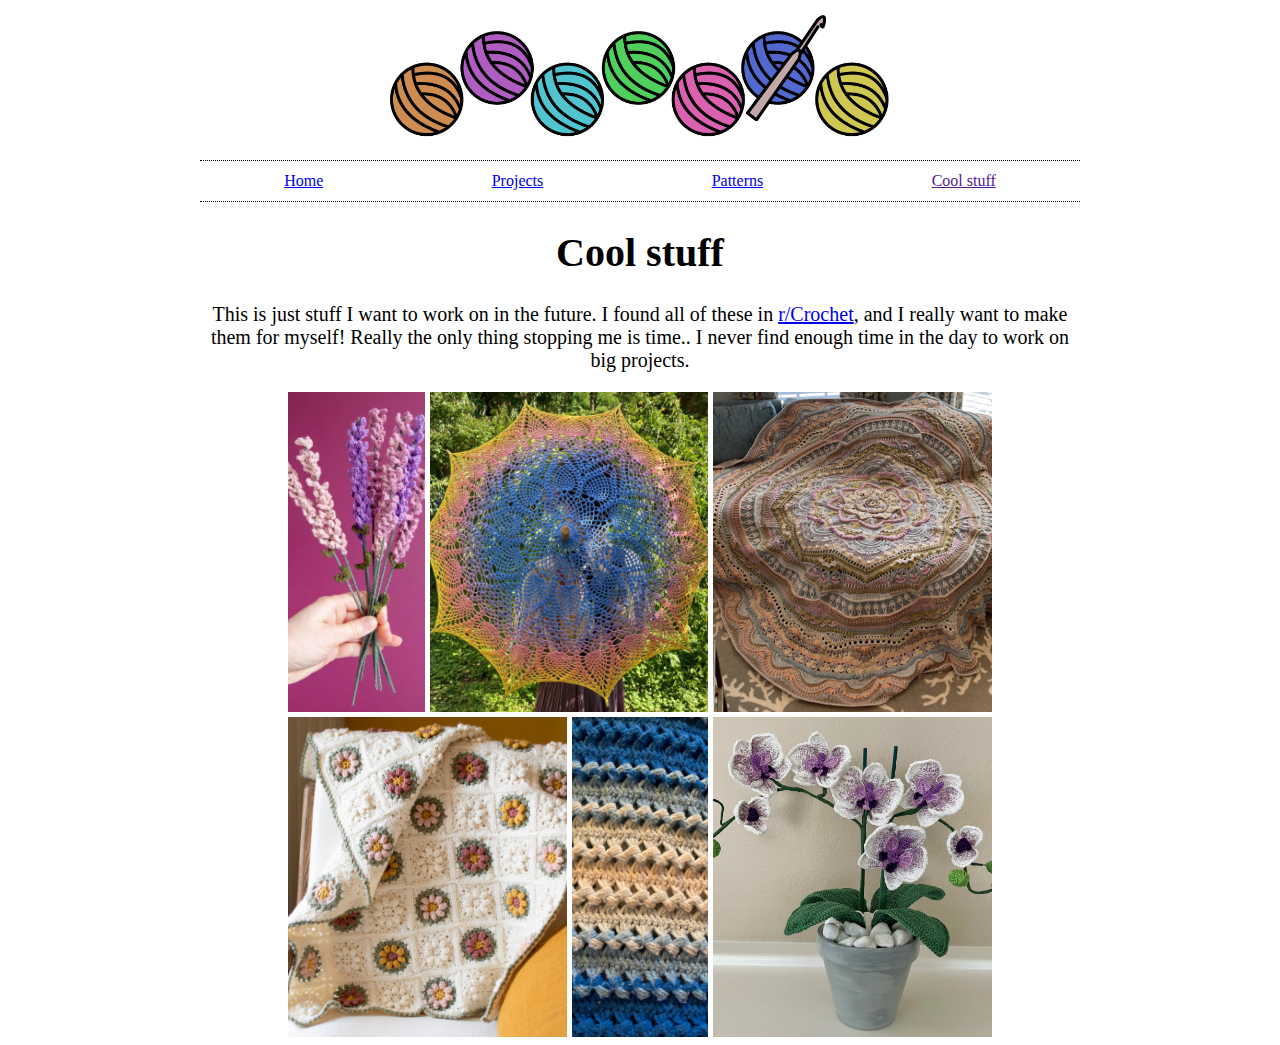
==== crochet-cool-stuff.html @ 1fb0df1b "wip" ====
<!DOCTYPE html>
<html lang="en-US">
    <head>
        <meta charset="utf-8">
        <title>Amy's Crochet</title>
        <link rel="stylesheet" href="crochet-main.css">
    </head>
    <body>
        <div class="header">
            <img src="images/yarn-header1.png" width="500" height="auto">
        </div>
        <div class="links">
            <div class="a"><a href="crochet-main.html">Home</a></div>
            <div class="b"><a href="crochet-projects.html">Projects</a></div>
            <div class="c"><a href="crochet-patterns.html">Patterns</a></div>
            <div class="d"><a href="">Cool stuff</a></div>
        </div>
        <div class="content">
            <!--Content-->
            <!--make this scrollable, everything else stays put-->
            <h1>Cool stuff</h1>
            <p>This is just stuff I want to work on in the future. I found all of these in <a href="https://www.reddit.com/r/crochet/">r/Crochet</a>,
                and I really want to make them for myself! Really the only thing stopping me is
                time.. I never find enough time in the day to work on big projects.</p>

            <div class="wishlist">
                <div class="wishlist_item wishlist_item--1">
                    <img src="images/lavender.PNG" class="wishlist_img" alt="Lavender" title="Lavender">
                </div>
                <div class="wishlist_item wishlist_item--2">
                    <img src="images/parasol.PNG" class="wishlist_img" alt="Parasol" title="Parasol">
                </div>
                <div class="wishlist_item wishlist_item--3">
                    <img src="images/mandala-madness.PNG" class="wishlist_img" alt="Mandala Madness" title="Mandala Madness">
                </div>
                <div class="wishlist_item wishlist_item--4">
                    <img src="images/flower-blanket.PNG" class="wishlist_img" alt="Flower Granny Square Blanket" title="Flower Granny Square Blanket">
                </div>
                <div class="wishlist_item wishlist_item--5">
                    <img src="images/blanket-pattern.PNG" class="wishlist_img" alt="Hairpin Lace Pattern" title="Hairpin Lace Pattern">
                </div>
                <div class="wishlist_item wishlist_item--6">
                    <img src="images/orchid.PNG" class="wishlist_img" alt="Orchid" title="Orchid">
                </div>
            </div>

        </div>
    </body>
</html>
---- crochet-main.css ----
body {
    padding-left: 15%;
    padding-right: 15%;
}

ul {
    list-style-position: inside;
}
.header {
    display: flex;
    align-items: center;
    justify-content: center;
}

.links {
    display: flex;
    justify-content: space-around;
    align-items: center;
    height: 40px;
    margin-top: 20px;
    border-top: 1px dotted black;
    border-bottom: 1px dotted black;
}

.content {
    text-align: center;
    font-size: 20px;
}

/* Format About ME page */
.about_me {
    display: grid;
    grid-template-columns: 1fr 1fr;
}

.profile_photo {
    display: flex;
    justify-content: center;
    text-align: center;
}

.desc {
    text-align: center;
    font-size: 20px;
    margin: auto;
}

.photo {
    border-radius: 50%;
    width: 250px;
    height: auto;
    object-fit: cover;
}

/* Format Projects page */
.projects {
    display: grid;
    grid-template-columns: repeat(12, 1fr);
    grid-template-rows: 65% 35%;
    grid-gap: 5px;
    margin: 0 10%;
}

.project_img {
    width: 100%;
    height: 100%;
    object-fit: cover;
}

.project_item--1 {
    grid-column-start: 1;
    grid-column-end: 4;
    grid-row-start: 1;
    grid-row-end: 2;
}

.project_item--2 {
    grid-column-start: 4;
    grid-column-end: 7;
    grid-row-start: 1;
    grid-row-end: 2;
}

.project_item--3 {
    grid-column-start: 7;
    grid-column-end: 10;
    grid-row-start: 1;
    grid-row-end: 2;
}

.project_item--4 {
    grid-column-start: 10;
    grid-column-end: 13;
    grid-row-start: 1;
    grid-row-end: 2;
}

.project_item--5 {
    grid-column-start: 1;
    grid-column-end: 5;
    grid-row-start: 2;
    grid-row-end: 3;
}

.project_item--6 {
    grid-column-start: 5;
    grid-column-end: 9;
    grid-row-start: 2;
    grid-row-end: 3;
}
.project_item--7 {
    grid-column-start: 9;
    grid-column-end: 13;
    grid-row-start: 2;
    grid-row-end: 3;
}

/* Format Cool Stuff page */
.wishlist {
    display: grid;
    grid-template-columns: repeat(5, 1fr);
    grid-template-rows: repeat(2,25vw);
    grid-gap: 5px;
    margin: 0 10%;
}

.wishlist_img {
    width: 100%;
    height: 100%;
    object-fit: cover;
}

.wishlist_item--1 {
    grid-column-start: 1;
    grid-column-end: 2;
    grid-row-start: 1;
    grid-row-end: 2;
}

.wishlist_item--2 {
    grid-column-start: 2;
    grid-column-end: 4;
    grid-row-start: 1;
    grid-row-end: 2;
}

.wishlist_item--3 {
    grid-column-start: 4;
    grid-column-end: 6;
    grid-row-start: 1;
    grid-row-end: 2;
}

.wishlist_item--4 {
    grid-column-start: 1;
    grid-column-end: 3;
    grid-row-start: 2;
    grid-row-end: 3;
}

.wishlist_item--5 {
    grid-column-start: 3;
    grid-column-end: 4;
    grid-row-start: 2;
    grid-row-end: 3;
}

.wishlist_item--6 {
    grid-column-start: 4;
    grid-column-end: 6;
    grid-row-start: 2;
    grid-row-end: 3;
}
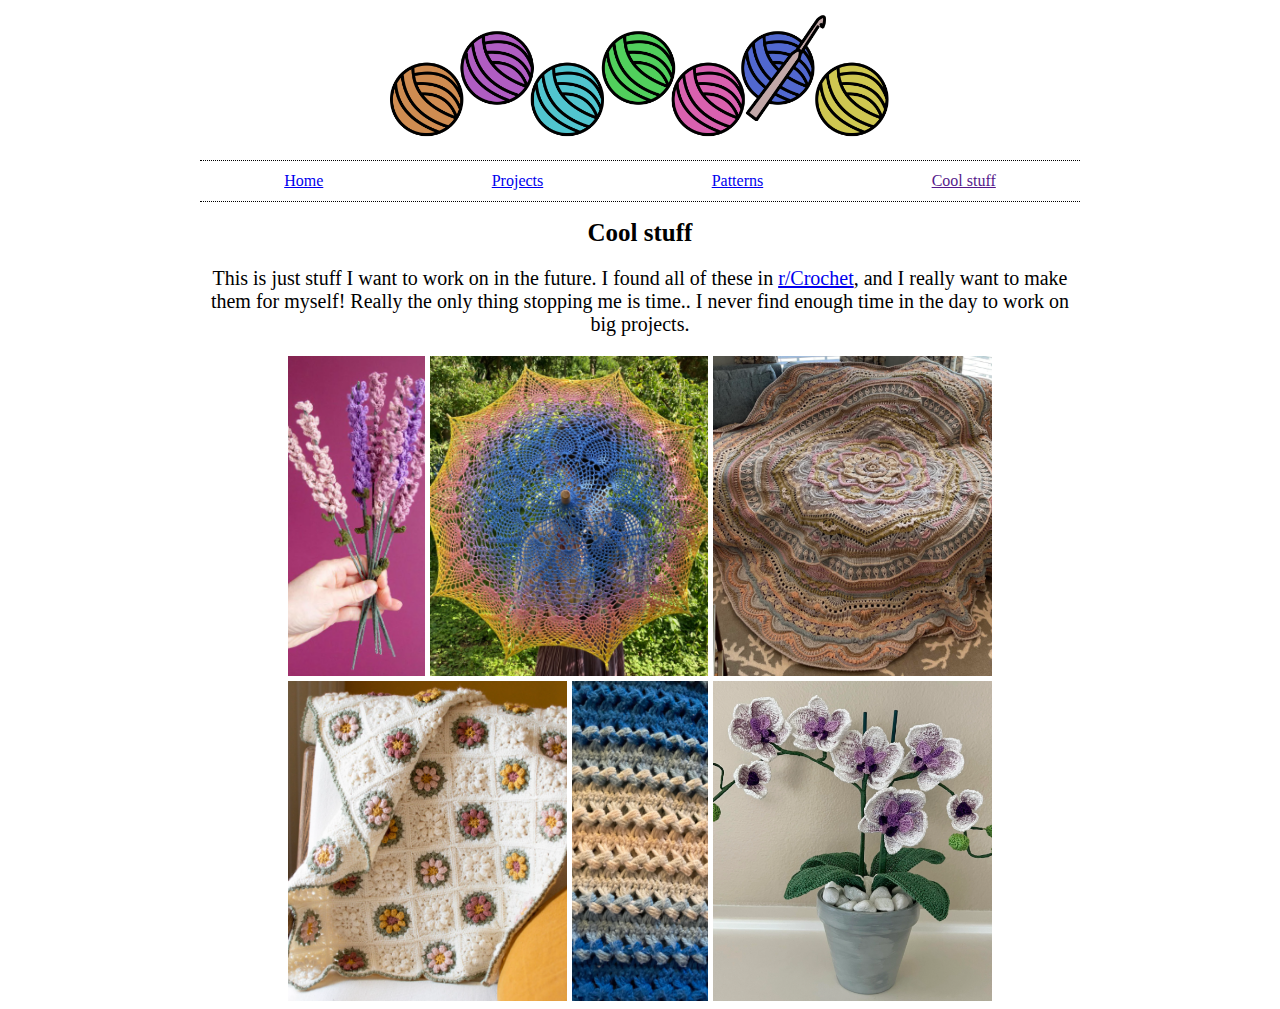
==== commit dfebe5ef: "more wip, almost done" ====
--- a/crochet-cool-stuff.html
+++ b/crochet-cool-stuff.html
@@ -3,21 +3,19 @@
     <head>
         <meta charset="utf-8">
         <title>Amy's Crochet</title>
-        <link rel="stylesheet" href="crochet-main.css">
+        <link rel="stylesheet" href="index.css">
     </head>
     <body>
         <div class="header">
             <img src="images/yarn-header1.png" width="500" height="auto">
         </div>
         <div class="links">
-            <div class="a"><a href="crochet-main.html">Home</a></div>
+            <div class="a"><a href="index.html">Home</a></div>
             <div class="b"><a href="crochet-projects.html">Projects</a></div>
             <div class="c"><a href="crochet-patterns.html">Patterns</a></div>
             <div class="d"><a href="">Cool stuff</a></div>
         </div>
         <div class="content">
-            <!--Content-->
-            <!--make this scrollable, everything else stays put-->
             <h1>Cool stuff</h1>
             <p>This is just stuff I want to work on in the future. I found all of these in <a href="https://www.reddit.com/r/crochet/">r/Crochet</a>,
                 and I really want to make them for myself! Really the only thing stopping me is
--- a/index.css
+++ b/index.css
@@ -0,0 +1,199 @@
+body {
+    padding-left: 15%;
+    padding-right: 15%;
+}
+
+ul {
+    list-style-position: inside;
+}
+
+h1 {
+    font-size: 25px;
+}
+.header {
+    display: flex;
+    align-items: center;
+    justify-content: center;
+}
+
+.links {
+    display: flex;
+    justify-content: space-around;
+    align-items: center;
+    height: 40px;
+    margin-top: 20px;
+    border-top: 1px dotted black;
+    border-bottom: 1px dotted black;
+}
+
+.content {
+    text-align: center;
+    font-size: 20px;
+}
+
+/* Format About ME page */
+.about_me {
+    display: grid;
+    grid-template-columns: 1fr 2fr;
+    margin: 0 10%;
+}
+
+.profile_photo {
+    display: flex;
+    justify-content: center;
+    text-align: center;
+}
+
+.desc {
+    text-align: center;
+    font-size: 20px;
+    margin: auto;
+}
+
+.photo {
+    border-radius: 50%;
+    width: 250px;
+    height: auto;
+    object-fit: cover;
+}
+
+/* Format Projects page */
+.projects {
+    display: grid;
+    grid-template-columns: repeat(12, 1fr);
+    grid-template-rows: 65% 35%;
+    grid-gap: 5px;
+    margin: 0 10%;
+}
+
+.project_img {
+    width: 100%;
+    height: 100%;
+    object-fit: cover;
+}
+
+.project_item--1 {
+    grid-column-start: 1;
+    grid-column-end: 4;
+    grid-row-start: 1;
+    grid-row-end: 2;
+}
+
+.project_item--2 {
+    grid-column-start: 4;
+    grid-column-end: 7;
+    grid-row-start: 1;
+    grid-row-end: 2;
+}
+
+.project_item--3 {
+    grid-column-start: 7;
+    grid-column-end: 10;
+    grid-row-start: 1;
+    grid-row-end: 2;
+}
+
+.project_item--4 {
+    grid-column-start: 10;
+    grid-column-end: 13;
+    grid-row-start: 1;
+    grid-row-end: 2;
+}
+
+.project_item--5 {
+    grid-column-start: 1;
+    grid-column-end: 5;
+    grid-row-start: 2;
+    grid-row-end: 3;
+}
+
+.project_item--6 {
+    grid-column-start: 5;
+    grid-column-end: 9;
+    grid-row-start: 2;
+    grid-row-end: 3;
+}
+.project_item--7 {
+    grid-column-start: 9;
+    grid-column-end: 13;
+    grid-row-start: 2;
+    grid-row-end: 3;
+}
+
+/* Format Patterns page */
+.container {
+    display: flex;
+    flex-wrap: wrap;
+    margin: 0 10%;
+    font-size: 15px;
+    align-items: center;
+    justify-content: space-around;
+}
+
+.pattern {
+    width: 180px;
+    padding: 10px 0;
+}
+
+.pattern_img {
+    width: 160px;
+    height: 130px;
+    object-fit: cover;
+}
+
+/* Format Cool Stuff page */
+.wishlist {
+    display: grid;
+    grid-template-columns: repeat(5, 1fr);
+    grid-template-rows: repeat(2,25vw);
+    grid-gap: 5px;
+    margin: 0 10%;
+}
+
+.wishlist_img {
+    width: 100%;
+    height: 100%;
+    object-fit: cover;
+}
+
+.wishlist_item--1 {
+    grid-column-start: 1;
+    grid-column-end: 2;
+    grid-row-start: 1;
+    grid-row-end: 2;
+}
+
+.wishlist_item--2 {
+    grid-column-start: 2;
+    grid-column-end: 4;
+    grid-row-start: 1;
+    grid-row-end: 2;
+}
+
+.wishlist_item--3 {
+    grid-column-start: 4;
+    grid-column-end: 6;
+    grid-row-start: 1;
+    grid-row-end: 2;
+}
+
+.wishlist_item--4 {
+    grid-column-start: 1;
+    grid-column-end: 3;
+    grid-row-start: 2;
+    grid-row-end: 3;
+}
+
+.wishlist_item--5 {
+    grid-column-start: 3;
+    grid-column-end: 4;
+    grid-row-start: 2;
+    grid-row-end: 3;
+}
+
+.wishlist_item--6 {
+    grid-column-start: 4;
+    grid-column-end: 6;
+    grid-row-start: 2;
+    grid-row-end: 3;
+}
